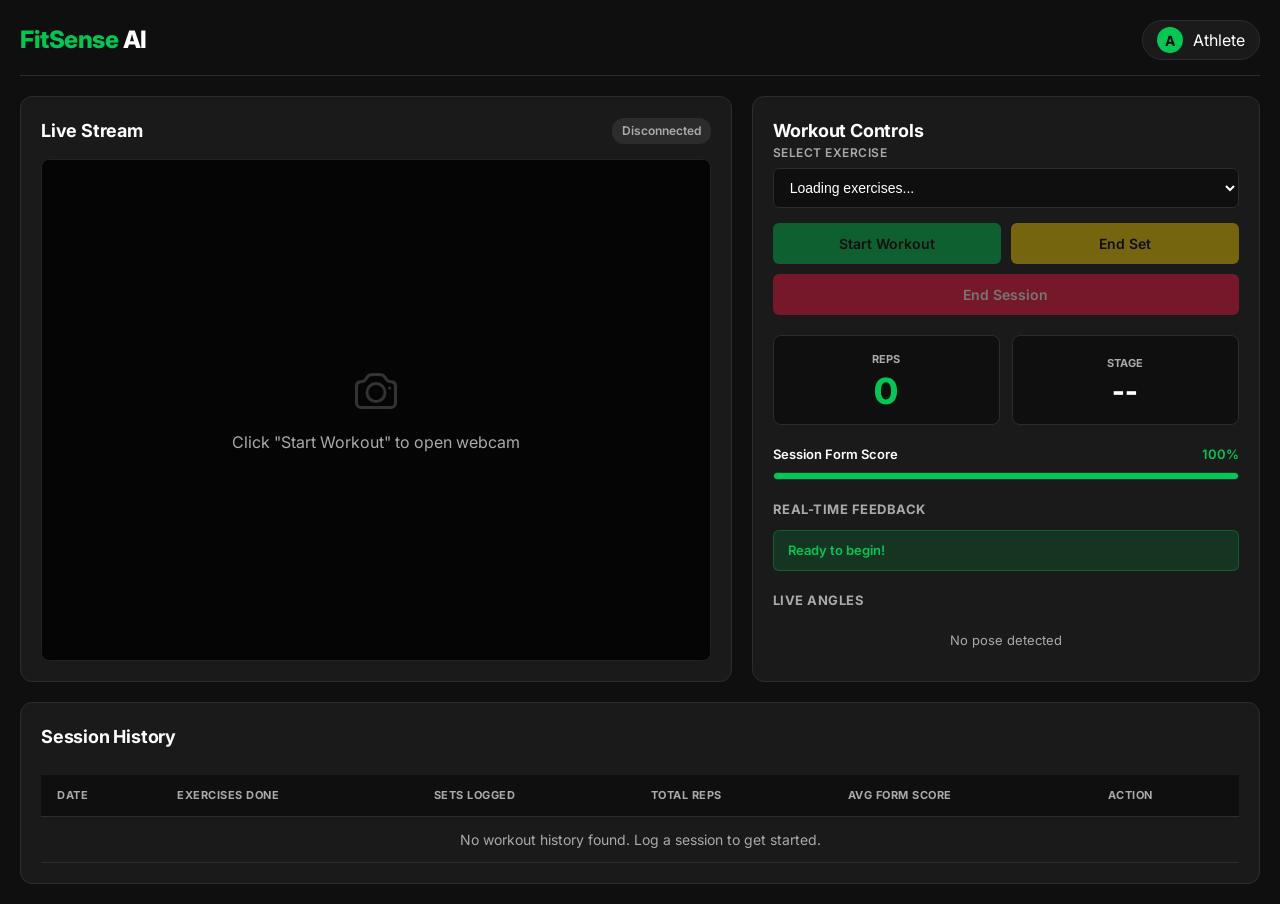
==== static/index.html @ e00c7fa8 "Phase 1: core pose detection, rep counting, config-driven exercise engine" ====
<!DOCTYPE html>
<html lang="en">
<head>
  <meta charset="UTF-8">
  <meta name="viewport" content="width=device-width, initial-scale=1.0">
  <title>FitSense AI — Core Engine & Exercise System</title>
  <link rel="preconnect" href="https://fonts.googleapis.com">
  <link rel="preconnect" href="https://fonts.gstatic.com" crossorigin>
  <link href="https://fonts.googleapis.com/css2?family=Inter:wght@300;400;500;600;700;800&display=swap" rel="stylesheet">
  <link rel="stylesheet" href="style.css">
</head>
<body>
  <div class="app-container">
    <header class="app-header">
      <div class="logo-area">
        <span class="logo-accent">FitSense</span> <span class="logo-sub">AI</span>
      </div>
      <div class="user-badge">
        <div class="avatar">A</div>
        <span id="username">Athlete</span>
      </div>
    </header>

    <main class="dashboard-grid">
      <!-- Left Column: Video stream canvas -->
      <section class="panel video-panel">
        <div class="panel-header">
          <h2>Live Stream</h2>
          <span class="status-indicator" id="streamStatus">Disconnected</span>
        </div>
        <div class="canvas-wrapper">
          <video id="video" autoplay playsinline style="display: none;"></video>
          <canvas id="canvas" width="640" height="480"></canvas>
          <div class="canvas-placeholder" id="canvasPlaceholder">
            <svg class="placeholder-icon" viewBox="0 0 24 24" fill="none" stroke="currentColor" stroke-width="1.5">
              <path stroke-linecap="round" stroke-linejoin="round" d="M6.827 6.175A2.31 2.31 0 015.186 7.23c-.38.054-.757.112-1.134.175C2.999 7.58 2.25 8.507 2.25 9.574V18a2.25 2.25 0 002.25 2.25h15A2.25 2.25 0 0021.75 18V9.574c0-1.067-.75-1.994-1.802-2.169a47.865 47.865 0 00-1.134-.175 2.31 2.31 0 01-1.64-1.055l-.822-1.316a2.192 2.192 0 00-1.736-1.039 48.774 48.774 0 00-5.232 0 2.192 2.192 0 00-1.736 1.039l-.821 1.316z" />
              <path stroke-linecap="round" stroke-linejoin="round" d="M16.5 12.75a4.5 4.5 0 11-9 0 4.5 4.5 0 019 0zM18.75 10.5h.008v.008h-.008V10.5z" />
            </svg>
            <p>Click "Start Workout" to open webcam</p>
          </div>
        </div>
      </section>

      <!-- Right Column: Stats & Controls -->
      <section class="panel control-panel">
        <div class="control-header">
          <h2>Workout Controls</h2>
        </div>
        <div class="control-group">
          <label for="exerciseSelect">Select Exercise</label>
          <select id="exerciseSelect" class="form-select">
            <option value="" disabled selected>Loading exercises...</option>
          </select>
        </div>
        <div class="action-buttons">
          <button id="startBtn" class="btn btn-success" disabled>Start Workout</button>
          <button id="endSetBtn" class="btn btn-warning" disabled>End Set</button>
          <button id="endSessionBtn" class="btn btn-danger" disabled>End Session</button>
        </div>

        <div class="stats-grid">
          <!-- Rep Counter -->
          <div class="stat-card rep-card">
            <span class="stat-label">REPS</span>
            <span class="stat-value" id="repCount">0</span>
          </div>

          <!-- Stage Indicator -->
          <div class="stat-card stage-card">
            <span class="stat-label">STAGE</span>
            <span class="stat-value" id="stageLabel">--</span>
          </div>
        </div>

        <!-- Form Score Bar -->
        <div class="form-score-section">
          <div class="form-score-header">
            <span>Session Form Score</span>
            <span id="formScorePercent" class="score-green">100%</span>
          </div>
          <div class="progress-bar-container">
            <div id="formScoreBar" class="progress-bar bar-green" style="width: 100%;"></div>
          </div>
        </div>

        <!-- Feedback Badges -->
        <div class="feedback-section">
          <h3>Real-time Feedback</h3>
          <div id="feedbackContainer" class="feedback-list">
            <div class="feedback-badge badge-green">Ready to begin!</div>
          </div>
        </div>

        <!-- Live Joint Angles -->
        <div class="angles-section">
          <h3>Live Angles</h3>
          <div id="anglesContainer" class="angles-grid">
            <span class="angle-item-placeholder">No pose detected</span>
          </div>
        </div>
      </section>
    </main>

    <!-- Session History Table -->
    <section class="panel history-panel">
      <div class="panel-header">
        <h2>Session History</h2>
      </div>
      <div class="table-responsive">
        <table class="history-table" id="historyTable">
          <thead>
            <tr>
              <th>Date</th>
              <th>Exercises Done</th>
              <th>Sets Logged</th>
              <th>Total Reps</th>
              <th>Avg Form Score</th>
              <th>Action</th>
            </tr>
          </thead>
          <tbody id="historyBody">
            <tr>
              <td colspan="6" style="text-align: center; color: #aaaaaa;">No workout history found. Log a session to get started.</td>
            </tr>
          </tbody>
        </table>
      </div>
    </section>

    <!-- Log Set Modal -->
    <div id="logSetModal" class="modal-overlay">
      <div class="modal">
        <div class="modal-header">
          <h2>Log Completed Set</h2>
        </div>
        <div class="modal-body">
          <div class="form-row">
            <div class="form-group col-6">
              <label>Exercise</label>
              <input type="text" id="modalExercise" readonly class="form-input-readonly">
            </div>
            <div class="form-group col-3">
              <label>Reps</label>
              <input type="text" id="modalReps" readonly class="form-input-readonly">
            </div>
            <div class="form-group col-3">
              <label>Form Score</label>
              <input type="text" id="modalScore" readonly class="form-input-readonly">
            </div>
          </div>

          <div class="form-group">
            <label for="weightInput">Weight (kg)</label>
            <input type="number" id="weightInput" min="0" step="0.5" value="0" class="form-input">
          </div>

          <div class="form-group">
            <div class="slider-header">
              <label for="rpeInput">Rate of Perceived Exertion (RPE: 1-10)</label>
              <span id="rpeValue">7</span>
            </div>
            <input type="range" id="rpeInput" min="1" max="10" value="7" class="form-slider">
            <div class="slider-labels">
              <span>Easy</span>
              <span>Moderate</span>
              <span>Max Effort</span>
            </div>
          </div>

          <div class="form-group checkbox-group">
            <input type="checkbox" id="painCheckbox">
            <label for="painCheckbox">Did you experience pain during this set?</label>
          </div>

          <div class="form-group" id="painLocationGroup" style="display: none;">
            <label for="painLocationInput">Pain Location / Details</label>
            <input type="text" id="painLocationInput" placeholder="e.g. Lower back, right knee" class="form-input">
          </div>
        </div>
        <div class="modal-footer">
          <button id="cancelSetBtn" class="btn btn-secondary">Discard Set</button>
          <button id="saveSetBtn" class="btn btn-success">Save Set & Continue</button>
        </div>
      </div>
    </div>

    <!-- Session Summary Modal -->
    <div id="summaryModal" class="modal-overlay">
      <div class="modal">
        <div class="modal-header">
          <h2>Workout Session Summary</h2>
        </div>
        <div class="modal-body">
          <div class="summary-stats">
            <div class="summary-stat-item">
              <span class="summary-stat-val" id="sumSets">0</span>
              <span class="summary-stat-lbl">Sets</span>
            </div>
            <div class="summary-stat-item">
              <span class="summary-stat-val" id="sumReps">0</span>
              <span class="summary-stat-lbl">Reps</span>
            </div>
            <div class="summary-stat-item">
              <span class="summary-stat-val" id="sumScore">0%</span>
              <span class="summary-stat-lbl">Avg Form</span>
            </div>
          </div>
          <div class="form-group" style="margin-top: 20px;">
            <label for="sessionNotes">Workout Notes / Reflections</label>
            <textarea id="sessionNotes" rows="3" placeholder="How did it feel today? Great energy, stiff joints?" class="form-textarea"></textarea>
          </div>
        </div>
        <div class="modal-footer">
          <button id="saveSessionBtn" class="btn btn-success">Close & Save Session</button>
        </div>
      </div>
    </div>

    <!-- Session Detail Modal -->
    <div id="detailModal" class="modal-overlay">
      <div class="modal modal-large">
        <div class="modal-header">
          <h2 id="detailTitle">Session Details</h2>
          <button class="close-btn" id="closeDetailBtn">&times;</button>
        </div>
        <div class="modal-body">
          <div class="session-meta-summary">
            <div><strong>Date:</strong> <span id="detDate"></span></div>
            <div><strong>Duration:</strong> <span id="detDuration"></span> mins</div>
            <div><strong>Avg Form Score:</strong> <span id="detForm"></span>%</div>
            <div><strong>Notes:</strong> <span id="detNotes"></span></div>
          </div>
          <h3>Completed Sets</h3>
          <div class="table-responsive">
            <table class="history-table">
              <thead>
                <tr>
                  <th>Set #</th>
                  <th>Exercise</th>
                  <th>Reps</th>
                  <th>Weight (kg)</th>
                  <th>RPE</th>
                  <th>Form Score</th>
                  <th>Pain Flag</th>
                </tr>
              </thead>
              <tbody id="detailSetsBody">
              </tbody>
            </table>
          </div>
        </div>
      </div>
    </div>

  </div>
</body>
</html>
---- static/style.css ----
/* Reset & Base Variables */
* {
  box-sizing: border-box;
  margin: 0;
  padding: 0;
}

:root {
  --bg-color: #0f0f0f;
  --panel-bg: #1a1a1a;
  --accent-color: #00c853;
  --text-main: #ffffff;
  --text-muted: #aaaaaa;
  --border-radius: 12px;
  --border-color: #2c2c2c;
  
  --color-green: #00c853;
  --color-yellow: #ffd600;
  --color-red: #ff1744;
}

body {
  font-family: 'Inter', system-ui, -apple-system, sans-serif;
  background-color: var(--bg-color);
  color: var(--text-main);
  line-height: 1.5;
  padding: 20px;
  min-height: 100vh;
}

.app-container {
  max-width: 1280px;
  margin: 0 auto;
}

/* Header */
.app-header {
  display: flex;
  justify-content: space-between;
  align-items: center;
  margin-bottom: 20px;
  padding-bottom: 15px;
  border-bottom: 1px solid var(--border-color);
}

.logo-area {
  font-size: 24px;
  font-weight: 800;
  letter-spacing: -0.5px;
}

.logo-accent {
  color: var(--accent-color);
}

.logo-sub {
  color: var(--text-main);
}

.user-badge {
  display: flex;
  align-items: center;
  gap: 10px;
  background-color: var(--panel-bg);
  padding: 6px 14px;
  border-radius: 20px;
  border: 1px solid var(--border-color);
}

.avatar {
  width: 26px;
  height: 26px;
  background-color: var(--accent-color);
  border-radius: 50%;
  display: flex;
  align-items: center;
  justify-content: center;
  font-weight: 700;
  font-size: 14px;
  color: #000;
}

/* Grid Layout */
.dashboard-grid {
  display: grid;
  grid-template-columns: 7fr 5fr;
  gap: 20px;
  margin-bottom: 20px;
}

@media (max-width: 900px) {
  .dashboard-grid {
    grid-template-columns: 1fr;
  }
}

/* Panel Styles */
.panel {
  background-color: var(--panel-bg);
  border-radius: var(--border-radius);
  border: 1px solid var(--border-color);
  padding: 20px;
  display: flex;
  flex-direction: column;
}

.panel-header {
  display: flex;
  justify-content: space-between;
  align-items: center;
  margin-bottom: 15px;
}

.panel h2 {
  font-size: 18px;
  font-weight: 700;
  letter-spacing: -0.2px;
}

/* Stream Panel Specifics */
.canvas-wrapper {
  position: relative;
  width: 100%;
  aspect-ratio: 4/3;
  background-color: #0b0b0b;
  border-radius: 8px;
  overflow: hidden;
  display: flex;
  align-items: center;
  justify-content: center;
  border: 1px solid #222;
}

#canvas {
  width: 100%;
  height: 100%;
  object-fit: cover;
}

.canvas-placeholder {
  position: absolute;
  top: 0;
  left: 0;
  width: 100%;
  height: 100%;
  display: flex;
  flex-direction: column;
  align-items: center;
  justify-content: center;
  gap: 15px;
  color: var(--text-muted);
  background-color: #050505;
  transition: opacity 0.3s;
}

.placeholder-icon {
  width: 48px;
  height: 48px;
  color: #333;
}

.status-indicator {
  font-size: 12px;
  font-weight: 600;
  padding: 4px 10px;
  border-radius: 12px;
  background-color: #2c2c2c;
  color: var(--text-muted);
}

.status-indicator.connected {
  background-color: rgba(0, 200, 83, 0.15);
  color: var(--color-green);
}

.status-indicator.tracking {
  background-color: rgba(255, 23, 68, 0.15);
  color: var(--color-red);
}

/* Control Panel Specifics */
.control-group {
  margin-bottom: 15px;
  display: flex;
  flex-direction: column;
  gap: 6px;
}

label {
  font-size: 12px;
  font-weight: 600;
  text-transform: uppercase;
  letter-spacing: 0.5px;
  color: var(--text-muted);
}

.form-select {
  background-color: #0f0f0f;
  color: var(--text-main);
  border: 1px solid var(--border-color);
  padding: 10px 12px;
  border-radius: 6px;
  font-size: 14px;
  outline: none;
  cursor: pointer;
}

.action-buttons {
  display: grid;
  grid-template-columns: 1fr 1fr;
  gap: 10px;
  margin-bottom: 20px;
}

#endSessionBtn {
  grid-column: span 2;
}

/* Button Styles */
.btn {
  font-family: inherit;
  font-weight: 600;
  font-size: 14px;
  padding: 12px;
  border-radius: 6px;
  border: none;
  cursor: pointer;
  text-align: center;
  transition: background-color 0.2s, opacity 0.2s;
  outline: none;
}

.btn:disabled {
  opacity: 0.4;
  cursor: not-allowed;
}

.btn-success {
  background-color: var(--color-green);
  color: #000;
}
.btn-success:hover:not(:disabled) {
  background-color: #00e676;
}

.btn-warning {
  background-color: var(--color-yellow);
  color: #000;
}
.btn-warning:hover:not(:disabled) {
  background-color: #ffea00;
}

.btn-danger {
  background-color: var(--color-red);
  color: #fff;
}
.btn-danger:hover:not(:disabled) {
  background-color: #ff5252;
}

.btn-secondary {
  background-color: #333333;
  color: #fff;
}
.btn-secondary:hover:not(:disabled) {
  background-color: #444;
}

/* Stats Display */
.stats-grid {
  display: grid;
  grid-template-columns: 1fr 1fr;
  gap: 12px;
  margin-bottom: 20px;
}

.stat-card {
  background-color: #0f0f0f;
  border: 1px solid var(--border-color);
  padding: 15px;
  border-radius: 8px;
  display: flex;
  flex-direction: column;
  align-items: center;
  justify-content: center;
}

.stat-label {
  font-size: 11px;
  font-weight: 700;
  color: var(--text-muted);
  margin-bottom: 5px;
}

.stat-value {
  font-size: 36px;
  font-weight: 800;
  line-height: 1;
}

.rep-card .stat-value {
  color: var(--color-green);
}

.stage-card .stat-value {
  text-transform: uppercase;
  font-size: 28px;
}

/* Progress Score Bar */
.form-score-section {
  margin-bottom: 20px;
}

.form-score-header {
  display: flex;
  justify-content: space-between;
  align-items: center;
  font-size: 13px;
  font-weight: 600;
  margin-bottom: 8px;
}

.progress-bar-container {
  width: 100%;
  height: 8px;
  background-color: #0f0f0f;
  border-radius: 4px;
  overflow: hidden;
  border: 1px solid var(--border-color);
}

.progress-bar {
  height: 100%;
  transition: width 0.3s ease;
}

.bar-green { background-color: var(--color-green); }
.bar-yellow { background-color: var(--color-yellow); }
.bar-red { background-color: var(--color-red); }

.score-green { color: var(--color-green); }
.score-yellow { color: var(--color-yellow); }
.score-red { color: var(--color-red); }

/* Feedback List */
.feedback-section {
  margin-bottom: 20px;
}

.feedback-section h3, .angles-section h3 {
  font-size: 13px;
  font-weight: 700;
  text-transform: uppercase;
  color: var(--text-muted);
  margin-bottom: 10px;
  letter-spacing: 0.5px;
}

.feedback-list {
  display: flex;
  flex-direction: column;
  gap: 8px;
}

.feedback-badge {
  padding: 10px 14px;
  border-radius: 6px;
  font-size: 13px;
  font-weight: 600;
}

.badge-green {
  background-color: rgba(0, 200, 83, 0.15);
  color: var(--color-green);
  border: 1px solid rgba(0, 200, 83, 0.3);
}

.badge-yellow {
  background-color: rgba(255, 214, 0, 0.15);
  color: var(--color-yellow);
  border: 1px solid rgba(255, 214, 0, 0.3);
}

.badge-red {
  background-color: rgba(255, 23, 68, 0.15);
  color: var(--color-red);
  border: 1px solid rgba(255, 23, 68, 0.3);
}

/* Angles Grid */
.angles-grid {
  display: grid;
  grid-template-columns: 1fr 1fr;
  gap: 8px;
}

.angle-item-placeholder {
  grid-column: span 2;
  text-align: center;
  color: var(--text-muted);
  font-size: 13px;
  padding: 10px;
}

.angle-badge {
  background-color: #0f0f0f;
  border: 1px solid var(--border-color);
  padding: 8px 12px;
  border-radius: 6px;
  display: flex;
  justify-content: space-between;
  font-size: 12px;
}

.angle-name {
  color: var(--text-muted);
  text-transform: capitalize;
}

.angle-val {
  font-weight: 700;
  color: #fff;
}

/* Table Design */
.history-panel {
  margin-top: 20px;
}

.table-responsive {
  width: 100%;
  overflow-x: auto;
}

.history-table {
  width: 100%;
  border-collapse: collapse;
  margin-top: 10px;
  font-size: 14px;
}

.history-table th, .history-table td {
  padding: 12px 16px;
  text-align: left;
  border-bottom: 1px solid var(--border-color);
}

.history-table th {
  background-color: #0f0f0f;
  font-weight: 700;
  color: var(--text-muted);
  text-transform: uppercase;
  font-size: 11px;
  letter-spacing: 0.5px;
}

.history-table tbody tr:hover {
  background-color: #222222;
}

.view-link {
  color: var(--accent-color);
  text-decoration: none;
  cursor: pointer;
  font-weight: 600;
}

.view-link:hover {
  text-decoration: underline;
}

/* Modals Overlay */
.modal-overlay {
  position: fixed;
  top: 0;
  left: 0;
  width: 100%;
  height: 100%;
  background-color: rgba(0, 0, 0, 0.8);
  display: flex;
  align-items: center;
  justify-content: center;
  opacity: 0;
  pointer-events: none;
  transition: opacity 0.2s ease-in-out;
  z-index: 1000;
}

.modal-overlay.active {
  opacity: 1;
  pointer-events: auto;
}

/* Modal Content */
.modal {
  background-color: var(--panel-bg);
  border: 1px solid var(--border-color);
  border-radius: var(--border-radius);
  width: 100%;
  max-width: 480px;
  overflow: hidden;
  display: flex;
  flex-direction: column;
}

.modal-large {
  max-width: 720px;
}

.modal-header {
  padding: 20px;
  border-bottom: 1px solid var(--border-color);
  display: flex;
  justify-content: space-between;
  align-items: center;
}

.modal-header h2 {
  font-size: 18px;
  font-weight: 700;
}

.close-btn {
  background: none;
  border: none;
  color: var(--text-muted);
  font-size: 24px;
  cursor: pointer;
  outline: none;
}

.modal-body {
  padding: 20px;
  display: flex;
  flex-direction: column;
  gap: 15px;
}

.modal-footer {
  padding: 15px 20px;
  border-top: 1px solid var(--border-color);
  background-color: #151515;
  display: flex;
  justify-content: flex-end;
  gap: 10px;
}

/* Form Elements inside Modals */
.form-row {
  display: flex;
  gap: 10px;
}

.col-6 { flex: 0 0 calc(50% - 5px); }
.col-3 { flex: 0 0 calc(25% - 5px); }

.form-group {
  display: flex;
  flex-direction: column;
  gap: 6px;
}

.form-input-readonly {
  background-color: #0f0f0f;
  color: var(--text-muted);
  border: 1px solid var(--border-color);
  padding: 10px;
  border-radius: 6px;
  font-size: 14px;
  outline: none;
  cursor: not-allowed;
}

.form-input, .form-textarea {
  background-color: #0f0f0f;
  color: #fff;
  border: 1px solid var(--border-color);
  padding: 10px;
  border-radius: 6px;
  font-size: 14px;
  outline: none;
}

.form-input:focus, .form-textarea:focus {
  border-color: var(--accent-color);
}

.checkbox-group {
  flex-direction: row;
  align-items: center;
  gap: 10px;
  cursor: pointer;
  user-select: none;
}

.checkbox-group label {
  text-transform: none;
  font-size: 14px;
  color: #fff;
  cursor: pointer;
}

/* Slider Style */
.slider-header {
  display: flex;
  justify-content: space-between;
  align-items: center;
}

#rpeValue {
  font-weight: 800;
  color: var(--color-yellow);
}

.form-slider {
  -webkit-appearance: none;
  appearance: none;
  width: 100%;
  height: 6px;
  border-radius: 3px;
  background: #333;
  outline: none;
}

.form-slider::-webkit-slider-thumb {
  -webkit-appearance: none;
  appearance: none;
  width: 18px;
  height: 18px;
  border-radius: 50%;
  background: var(--color-yellow);
  cursor: pointer;
  transition: transform 0.1s;
}

.form-slider::-webkit-slider-thumb:hover {
  transform: scale(1.2);
}

.slider-labels {
  display: flex;
  justify-content: space-between;
  font-size: 11px;
  color: var(--text-muted);
}

/* Session Summary specific stats */
.summary-stats {
  display: flex;
  justify-content: space-around;
  background-color: #0f0f0f;
  padding: 15px;
  border-radius: 8px;
  border: 1px solid var(--border-color);
}

.summary-stat-item {
  display: flex;
  flex-direction: column;
  align-items: center;
}

.summary-stat-val {
  font-size: 28px;
  font-weight: 800;
  color: var(--accent-color);
}

.summary-stat-lbl {
  font-size: 11px;
  font-weight: 600;
  text-transform: uppercase;
  color: var(--text-muted);
}

.session-meta-summary {
  display: grid;
  grid-template-columns: 1fr 1fr;
  gap: 10px;
  background-color: #0f0f0f;
  padding: 15px;
  border-radius: 8px;
  border: 1px solid var(--border-color);
  font-size: 13px;
  margin-bottom: 15px;
}
.session-meta-summary div {
  color: var(--text-muted);
}
.session-meta-summary strong {
  color: #fff;
}
#detNotes {
  grid-column: span 2;
}
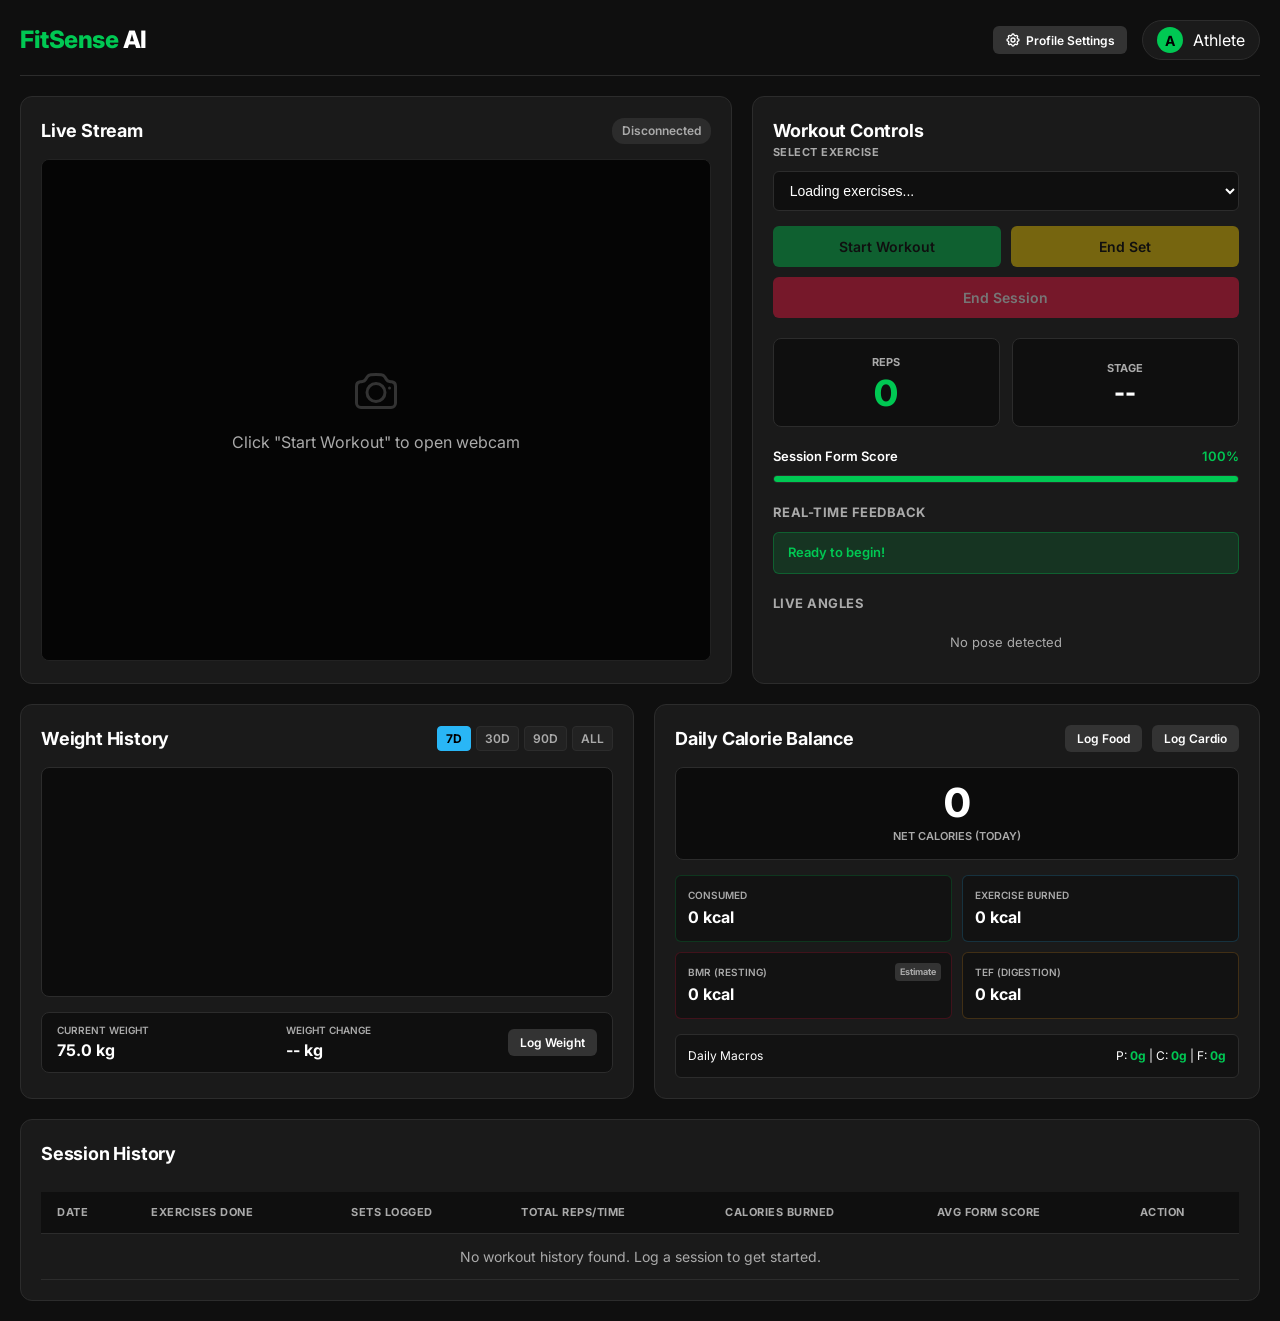
==== commit 408cb254: "Add chest, back, deadlift, triceps, biceps, shoulders exercises; fix weight chart date bug" ====
--- a/static/index.html
+++ b/static/index.html
@@ -10,14 +10,34 @@
   <link rel="stylesheet" href="style.css">
 </head>
 <body>
+  <!-- Profile Setup Alert Banner -->
+  <div class="setup-banner" id="setupBanner" style="display: none;">
+    <div class="setup-banner-content">
+      <svg class="setup-banner-icon" fill="none" viewBox="0 0 24 24" stroke="currentColor">
+        <path stroke-linecap="round" stroke-linejoin="round" stroke-width="2" d="M12 9v2m0 4h.01m-6.938 4h13.856c1.54 0 2.502-1.667 1.732-3L13.732 4c-.77-1.333-2.694-1.333-3.464 0L3.34 16c-.77 1.333.192 3 1.732 3z" />
+      </svg>
+      <span>Set your profile (Weight, Height, Age, Gender) for accurate resting BMR and workout calorie calculations.</span>
+    </div>
+    <button class="btn btn-warning btn-sm" id="bannerSetupBtn">Configure Profile</button>
+  </div>
+
   <div class="app-container">
     <header class="app-header">
       <div class="logo-area">
         <span class="logo-accent">FitSense</span> <span class="logo-sub">AI</span>
       </div>
-      <div class="user-badge">
-        <div class="avatar">A</div>
-        <span id="username">Athlete</span>
+      <div class="header-right">
+        <button class="btn btn-secondary btn-sm" id="headerProfileBtn">
+          <svg class="icon-svg" viewBox="0 0 24 24" fill="none" stroke="currentColor" stroke-width="2">
+            <path stroke-linecap="round" stroke-linejoin="round" d="M10.325 4.317c.426-1.756 2.924-1.756 3.35 0a1.724 1.724 0 002.573 1.066c1.543-.94 3.31.826 2.37 2.37a1.724 1.724 0 001.065 2.572c1.756.426 1.756 2.924 0 3.35a1.724 1.724 0 00-1.066 2.573c.94 1.543-.826 3.31-2.37 2.37a1.724 1.724 0 00-2.572 1.065c-.426 1.756-2.924 1.756-3.35 0a1.724 1.724 0 00-2.573-1.066c-1.543.94-3.31-.826-2.37-2.37a1.724 1.724 0 00-1.065-2.572c-1.756-.426-1.756-2.924 0-3.35a1.724 1.724 0 001.066-2.573c-.94-1.543.826-3.31 2.37-2.37.996.608 2.296.07 2.572-1.065z" />
+            <path stroke-linecap="round" stroke-linejoin="round" d="M15 12a3 3 0 11-6 0 3 3 0 016 0z" />
+          </svg>
+          Profile Settings
+        </button>
+        <div class="user-badge">
+          <div class="avatar" id="avatarBadge">A</div>
+          <span id="username">Athlete</span>
+        </div>
       </div>
     </header>
 
@@ -59,9 +79,9 @@
         </div>
 
         <div class="stats-grid">
-          <!-- Rep Counter -->
+          <!-- Rep / Hold Counter -->
           <div class="stat-card rep-card">
-            <span class="stat-label">REPS</span>
+            <span class="stat-label" id="repLabel">REPS</span>
             <span class="stat-value" id="repCount">0</span>
           </div>
 
@@ -100,6 +120,82 @@
         </div>
       </section>
     </main>
+
+    <!-- Daily Dashboard Board -->
+    <section class="dashboard-grid daily-dashboard-section">
+      <!-- Left Panel: Weight Tracking -->
+      <div class="panel">
+        <div class="panel-header">
+          <h2>Weight History</h2>
+          <div class="range-selector">
+            <button class="btn btn-sm btn-range active" data-days="7">7D</button>
+            <button class="btn btn-sm btn-range" data-days="30">30D</button>
+            <button class="btn btn-sm btn-range" data-days="90">90D</button>
+            <button class="btn btn-sm btn-range" data-days="all">ALL</button>
+          </div>
+        </div>
+        <div class="weight-chart-container">
+          <canvas id="weightChart" width="550" height="220"></canvas>
+        </div>
+        <div class="weight-summary-bar">
+          <div class="weight-summary-item">
+            <span class="summary-lbl">Current Weight</span>
+            <span class="summary-val" id="currentWeightDisplay">75.0 kg</span>
+          </div>
+          <div class="weight-summary-item">
+            <span class="summary-lbl">Weight Change</span>
+            <span class="summary-val" id="weightChangeDisplay">-- kg</span>
+          </div>
+          <button class="btn btn-secondary btn-sm" id="quickWeightBtn">Log Weight</button>
+        </div>
+      </div>
+
+      <!-- Right Panel: Calorie & Macro Balance Board -->
+      <div class="panel calorie-balance-panel">
+        <div class="panel-header">
+          <h2>Daily Calorie Balance</h2>
+          <div class="calorie-actions">
+            <button class="btn btn-secondary btn-sm" id="logFoodBtn">Log Food</button>
+            <button class="btn btn-secondary btn-sm" id="logCardioBtn">Log Cardio</button>
+          </div>
+        </div>
+
+        <div class="net-calories-container">
+          <span class="net-cal-val" id="netCaloriesDisplay">0</span>
+          <span class="net-cal-lbl">Net Calories (Today)</span>
+        </div>
+
+        <div class="calorie-details-grid">
+          <div class="cal-detail-card consumed-card">
+            <span class="lbl">Consumed</span>
+            <span class="val" id="calsConsumed">0 kcal</span>
+          </div>
+          <div class="cal-detail-card burned-card">
+            <span class="lbl">Exercise Burned</span>
+            <span class="val" id="calsBurned">0 kcal</span>
+          </div>
+          <div class="cal-detail-card bmr-card">
+            <span class="lbl">BMR (Resting)</span>
+            <span class="val" id="calsBmr">0 kcal</span>
+            <span class="badge-estimate">Estimate</span>
+          </div>
+          <div class="cal-detail-card tef-card">
+            <span class="lbl">TEF (Digestion)</span>
+            <span class="val" id="calsTef">0 kcal</span>
+          </div>
+        </div>
+
+        <!-- Today's Macros Bar -->
+        <div class="macros-progress-container">
+          <div class="macro-progress-header">
+            <span>Daily Macros</span>
+            <span class="macro-vals-summary">
+              P: <strong id="macroProtein">0g</strong> | C: <strong id="macroCarbs">0g</strong> | F: <strong id="macroFat">0g</strong>
+            </span>
+          </div>
+        </div>
+      </div>
+    </section>
 
     <!-- Session History Table -->
     <section class="panel history-panel">
@@ -113,14 +209,15 @@
               <th>Date</th>
               <th>Exercises Done</th>
               <th>Sets Logged</th>
-              <th>Total Reps</th>
+              <th>Total Reps/Time</th>
+              <th>Calories Burned</th>
               <th>Avg Form Score</th>
               <th>Action</th>
             </tr>
           </thead>
           <tbody id="historyBody">
             <tr>
-              <td colspan="6" style="text-align: center; color: #aaaaaa;">No workout history found. Log a session to get started.</td>
+              <td colspan="7" style="text-align: center; color: #aaaaaa;">No workout history found. Log a session to get started.</td>
             </tr>
           </tbody>
         </table>
@@ -140,7 +237,7 @@
               <input type="text" id="modalExercise" readonly class="form-input-readonly">
             </div>
             <div class="form-group col-3">
-              <label>Reps</label>
+              <label id="modalRepsLabel">Reps</label>
               <input type="text" id="modalReps" readonly class="form-input-readonly">
             </div>
             <div class="form-group col-3">
@@ -198,7 +295,11 @@
             </div>
             <div class="summary-stat-item">
               <span class="summary-stat-val" id="sumReps">0</span>
-              <span class="summary-stat-lbl">Reps</span>
+              <span class="summary-stat-lbl" id="sumRepsLabel">Reps</span>
+            </div>
+            <div class="summary-stat-item">
+              <span class="summary-stat-val" id="sumCalories">0</span>
+              <span class="summary-stat-lbl">Calories</span>
             </div>
             <div class="summary-stat-item">
               <span class="summary-stat-val" id="sumScore">0%</span>
@@ -227,6 +328,7 @@
           <div class="session-meta-summary">
             <div><strong>Date:</strong> <span id="detDate"></span></div>
             <div><strong>Duration:</strong> <span id="detDuration"></span> mins</div>
+            <div><strong>Calories Burned:</strong> <span id="detCalories"></span> kcal</div>
             <div><strong>Avg Form Score:</strong> <span id="detForm"></span>%</div>
             <div><strong>Notes:</strong> <span id="detNotes"></span></div>
           </div>
@@ -237,7 +339,7 @@
                 <tr>
                   <th>Set #</th>
                   <th>Exercise</th>
-                  <th>Reps</th>
+                  <th>Reps/Hold Time</th>
                   <th>Weight (kg)</th>
                   <th>RPE</th>
                   <th>Form Score</th>
@@ -252,6 +354,195 @@
       </div>
     </div>
 
+    <!-- Profile Settings Modal -->
+    <div id="profileModal" class="modal-overlay">
+      <div class="modal">
+        <div class="modal-header">
+          <h2>User Profile Settings</h2>
+          <button class="close-btn" id="closeProfileBtn">&times;</button>
+        </div>
+        <div class="modal-body">
+          <div class="form-group">
+            <label for="profileName">Name</label>
+            <input type="text" id="profileName" placeholder="Athlete" class="form-input">
+          </div>
+          <div class="form-row">
+            <div class="form-group col-6">
+              <label for="profileAge">Age (Years)</label>
+              <input type="number" id="profileAge" min="1" max="120" class="form-input">
+            </div>
+            <div class="form-group col-6">
+              <label for="profileSex">Biological Sex</label>
+              <select id="profileSex" class="form-select">
+                <option value="male">Male</option>
+                <option value="female">Female</option>
+                <option value="unspecified">Unspecified / Other</option>
+              </select>
+            </div>
+          </div>
+          <div class="form-row">
+            <div class="form-group col-6">
+              <label for="profileWeight">Weight (kg)</label>
+              <input type="number" id="profileWeight" step="0.1" min="10" max="500" class="form-input">
+            </div>
+            <div class="form-group col-6">
+              <label for="profileHeight">Height (cm)</label>
+              <input type="number" id="profileHeight" step="0.5" min="50" max="300" class="form-input">
+            </div>
+          </div>
+          <div class="form-group">
+            <label for="profileGoal">Fitness Goal</label>
+            <input type="text" id="profileGoal" placeholder="e.g. Fat loss, build muscle" class="form-input">
+          </div>
+        </div>
+        <div class="modal-footer">
+          <button id="saveProfileBtn" class="btn btn-success">Save Profile Settings</button>
+        </div>
+      </div>
+    </div>
+
+    <!-- Quick Weight Modal -->
+    <div id="weightModal" class="modal-overlay">
+      <div class="modal">
+        <div class="modal-header">
+          <h2>Log Weight</h2>
+          <button class="close-btn" id="closeWeightBtn">&times;</button>
+        </div>
+        <div class="modal-body">
+          <div class="form-group">
+            <label for="quickWeightInput">Weight (kg)</label>
+            <input type="number" id="quickWeightInput" step="0.1" min="10" max="500" class="form-input">
+          </div>
+          <div class="form-group">
+            <label for="quickWeightDate">Date</label>
+            <input type="date" id="quickWeightDate" class="form-input">
+          </div>
+        </div>
+        <div class="modal-footer">
+          <button id="saveWeightBtn" class="btn btn-success">Save Entry</button>
+        </div>
+      </div>
+    </div>
+
+    <!-- Log Food / Nutrition Modal -->
+    <div id="foodModal" class="modal-overlay">
+      <div class="modal">
+        <div class="modal-header">
+          <h2>Log Food Consumption</h2>
+          <button class="close-btn" id="closeFoodBtn">&times;</button>
+        </div>
+        <div class="modal-body">
+          <div class="form-group">
+            <label for="foodDate">Date</label>
+            <input type="date" id="foodDate" class="form-input">
+          </div>
+          <div class="form-group">
+            <label for="foodCalories">Total Calories (kcal)</label>
+            <input type="number" id="foodCalories" min="0" placeholder="e.g. 650" class="form-input">
+          </div>
+          <div class="form-row">
+            <div class="form-group col-3">
+              <label for="foodProtein">Protein (g)</label>
+              <input type="number" id="foodProtein" min="0" value="0" class="form-input">
+            </div>
+            <div class="form-group col-3">
+              <label for="foodCarbs">Carbs (g)</label>
+              <input type="number" id="foodCarbs" min="0" value="0" class="form-input">
+            </div>
+            <div class="form-group col-3">
+              <label for="foodFat">Fat (g)</label>
+              <input type="number" id="foodFat" min="0" value="0" class="form-input">
+            </div>
+          </div>
+        </div>
+        <div class="modal-footer">
+          <button id="saveFoodBtn" class="btn btn-success">Save Log</button>
+        </div>
+      </div>
+    </div>
+
+    <!-- Log Cardio Modal -->
+    <div id="cardioModal" class="modal-overlay">
+      <div class="modal">
+        <div class="modal-header">
+          <h2>Log Cardio Workout</h2>
+          <button class="close-btn" id="closeCardioBtn">&times;</button>
+        </div>
+        <div class="modal-body">
+          <!-- Mode Tabs -->
+          <div class="cardio-tabs">
+            <button class="cardio-tab-btn active" id="tabDurationBtn">Estimate by Duration</button>
+            <button class="cardio-tab-btn" id="tabDirectBtn">Log Direct Calories</button>
+          </div>
+          
+          <div class="form-group">
+            <label for="cardioDate">Date</label>
+            <input type="date" id="cardioDate" class="form-input">
+          </div>
+
+          <!-- Mode 1: Duration estimation panel -->
+          <div id="panelDuration">
+            <div class="form-row">
+              <div class="form-group col-6">
+                <label for="cardioPresetSelect">Activity Type</label>
+                <select id="cardioPresetSelect" class="form-select">
+                  <option value="Running">Running (Estimated MET 9.8)</option>
+                  <option value="Cycling">Cycling (Estimated MET 7.5)</option>
+                  <option value="Swimming">Swimming (Estimated MET 7.0)</option>
+                  <option value="Walking">Walking (Estimated MET 3.5)</option>
+                  <option value="Sports">Active Sports (Estimated MET 8.0)</option>
+                  <option value="Other">Other (Custom MET)</option>
+                </select>
+              </div>
+              <div class="form-group col-6">
+                <label for="cardioDuration">Duration (Minutes)</label>
+                <input type="number" id="cardioDuration" min="1" value="30" class="form-input">
+              </div>
+            </div>
+            <div class="form-group" id="customMetGroup" style="display: none;">
+              <label for="cardioCustomMet">Custom MET Value</label>
+              <input type="number" id="cardioCustomMet" step="0.1" value="5.0" class="form-input">
+            </div>
+            <div class="cardio-estimation-box">
+              <span class="est-lbl">Estimated Calorie Burn</span>
+              <span class="est-val" id="cardioEstimatedDisplay">0 kcal</span>
+            </div>
+            <div class="form-group checkbox-group" style="margin-top: 10px;">
+              <input type="checkbox" id="overrideCalorieCheckbox">
+              <label for="overrideCalorieCheckbox">Override estimated calories?</label>
+            </div>
+            <div class="form-group" id="overrideCalorieGroup" style="display: none;">
+              <label for="cardioOverrideVal">Burned Calories (kcal)</label>
+              <input type="number" id="cardioOverrideVal" class="form-input">
+            </div>
+          </div>
+
+          <!-- Mode 2: Direct Calories panel -->
+          <div id="panelDirect" style="display: none;">
+            <div class="form-group">
+              <label for="cardioActivityName">Activity Name</label>
+              <input type="text" id="cardioActivityName" placeholder="e.g. Treadmill Run, Elliptical" class="form-input">
+            </div>
+            <div class="form-row">
+              <div class="form-group col-6">
+                <label for="cardioDirectCalories">Calories Burned (kcal)</label>
+                <input type="number" id="cardioDirectCalories" placeholder="e.g. 420" class="form-input">
+              </div>
+              <div class="form-group col-6">
+                <label for="cardioDirectDuration">Duration (Mins) - Optional</label>
+                <input type="number" id="cardioDirectDuration" placeholder="Optional" class="form-input">
+              </div>
+            </div>
+          </div>
+
+        </div>
+        <div class="modal-footer">
+          <button id="saveCardioBtn" class="btn btn-success">Save Cardio Entry</button>
+        </div>
+      </div>
+    </div>
+
   </div>
+  <script src="app.js"></script>
 </body>
 </html>
--- a/static/style.css
+++ b/static/style.css
@@ -17,6 +17,8 @@
   --color-green: #00c853;
   --color-yellow: #ffd600;
   --color-red: #ff1744;
+  --color-blue: #29b6f6;
+  --color-orange: #ffa726;
 }
 
 body {
@@ -28,6 +30,35 @@
   min-height: 100vh;
 }
 
+/* Alert Banner */
+.setup-banner {
+  background-color: var(--color-yellow);
+  color: #000000;
+  padding: 10px 20px;
+  border-radius: 8px;
+  margin-bottom: 20px;
+  display: flex;
+  justify-content: space-between;
+  align-items: center;
+  gap: 15px;
+  font-weight: 600;
+  font-size: 14px;
+  box-shadow: 0 4px 15px rgba(255, 214, 0, 0.15);
+}
+
+.setup-banner-content {
+  display: flex;
+  align-items: center;
+  gap: 10px;
+}
+
+.setup-banner-icon {
+  width: 20px;
+  height: 20px;
+  flex-shrink: 0;
+}
+
+/* App Container */
 .app-container {
   max-width: 1280px;
   margin: 0 auto;
@@ -55,6 +86,12 @@
 
 .logo-sub {
   color: var(--text-main);
+}
+
+.header-right {
+  display: flex;
+  align-items: center;
+  gap: 15px;
 }
 
 .user-badge {
@@ -78,6 +115,13 @@
   font-weight: 700;
   font-size: 14px;
   color: #000;
+}
+
+.icon-svg {
+  width: 16px;
+  height: 16px;
+  margin-right: 5px;
+  vertical-align: middle;
 }
 
 /* Grid Layout */
@@ -117,7 +161,7 @@
   letter-spacing: -0.2px;
 }
 
-/* Stream Panel Specifics */
+/* Video Panel */
 .canvas-wrapper {
   position: relative;
   width: 100%;
@@ -178,7 +222,7 @@
   color: var(--color-red);
 }
 
-/* Control Panel Specifics */
+/* Control Panel */
 .control-group {
   margin-bottom: 15px;
   display: flex;
@@ -187,11 +231,12 @@
 }
 
 label {
-  font-size: 12px;
-  font-weight: 600;
+  font-size: 11px;
+  font-weight: 700;
   text-transform: uppercase;
   letter-spacing: 0.5px;
   color: var(--text-muted);
+  margin-bottom: 4px;
 }
 
 .form-select {
@@ -203,6 +248,7 @@
   font-size: 14px;
   outline: none;
   cursor: pointer;
+  width: 100%;
 }
 
 .action-buttons {
@@ -216,7 +262,7 @@
   grid-column: span 2;
 }
 
-/* Button Styles */
+/* Buttons */
 .btn {
   font-family: inherit;
   font-weight: 600;
@@ -228,6 +274,14 @@
   text-align: center;
   transition: background-color 0.2s, opacity 0.2s;
   outline: none;
+  display: inline-flex;
+  align-items: center;
+  justify-content: center;
+}
+
+.btn-sm {
+  padding: 6px 12px;
+  font-size: 12px;
 }
 
 .btn:disabled {
@@ -267,7 +321,7 @@
   background-color: #444;
 }
 
-/* Stats Display */
+/* Stats Displays */
 .stats-grid {
   display: grid;
   grid-template-columns: 1fr 1fr;
@@ -291,6 +345,7 @@
   font-weight: 700;
   color: var(--text-muted);
   margin-bottom: 5px;
+  text-transform: uppercase;
 }
 
 .stat-value {
@@ -305,10 +360,10 @@
 
 .stage-card .stat-value {
   text-transform: uppercase;
-  font-size: 28px;
-}
-
-/* Progress Score Bar */
+  font-size: 24px;
+}
+
+/* Form Score Bar */
 .form-score-section {
   margin-bottom: 20px;
 }
@@ -424,7 +479,7 @@
   color: #fff;
 }
 
-/* Table Design */
+/* Session History Table */
 .history-panel {
   margin-top: 20px;
 }
@@ -478,7 +533,7 @@
   left: 0;
   width: 100%;
   height: 100%;
-  background-color: rgba(0, 0, 0, 0.8);
+  background-color: rgba(0, 0, 0, 0.85);
   display: flex;
   align-items: center;
   justify-content: center;
@@ -547,7 +602,7 @@
   gap: 10px;
 }
 
-/* Form Elements inside Modals */
+/* Form Layouts inside Modals */
 .form-row {
   display: flex;
   gap: 10px;
@@ -600,9 +655,10 @@
   font-size: 14px;
   color: #fff;
   cursor: pointer;
-}
-
-/* Slider Style */
+  margin-bottom: 0;
+}
+
+/* Slider */
 .slider-header {
   display: flex;
   justify-content: space-between;
@@ -646,7 +702,7 @@
   color: var(--text-muted);
 }
 
-/* Session Summary specific stats */
+/* Session Summary stats */
 .summary-stats {
   display: flex;
   justify-content: space-around;
@@ -663,13 +719,13 @@
 }
 
 .summary-stat-val {
-  font-size: 28px;
+  font-size: 26px;
   font-weight: 800;
   color: var(--accent-color);
 }
 
 .summary-stat-lbl {
-  font-size: 11px;
+  font-size: 10px;
   font-weight: 600;
   text-transform: uppercase;
   color: var(--text-muted);
@@ -695,3 +751,239 @@
 #detNotes {
   grid-column: span 2;
 }
+
+/* ==================== PART 2 ADDITIONS ==================== */
+
+/* Daily Dashboard panels */
+.daily-dashboard-section {
+  margin-top: 20px;
+  grid-template-columns: 1fr 1fr;
+}
+
+.range-selector {
+  display: flex;
+  gap: 5px;
+}
+
+.btn-range {
+  background-color: #222;
+  color: var(--text-muted);
+  border: 1px solid var(--border-color);
+  padding: 4px 8px;
+  border-radius: 4px;
+}
+
+.btn-range.active {
+  background-color: var(--color-blue);
+  color: #000;
+  border-color: var(--color-blue);
+  font-weight: 700;
+}
+
+.weight-chart-container {
+  background-color: #0c0c0c;
+  border-radius: 8px;
+  border: 1px solid var(--border-color);
+  padding: 10px;
+  height: 230px;
+  display: flex;
+  justify-content: center;
+  align-items: center;
+  margin-bottom: 15px;
+}
+
+.weight-summary-bar {
+  display: flex;
+  justify-content: space-between;
+  align-items: center;
+  background-color: #0f0f0f;
+  padding: 10px 15px;
+  border-radius: 8px;
+  border: 1px solid var(--border-color);
+}
+
+.weight-summary-item {
+  display: flex;
+  flex-direction: column;
+}
+
+.summary-lbl {
+  font-size: 10px;
+  font-weight: 600;
+  color: var(--text-muted);
+  text-transform: uppercase;
+}
+
+.summary-val {
+  font-size: 16px;
+  font-weight: 700;
+}
+
+/* Calorie Balance Board */
+.calorie-actions {
+  display: flex;
+  gap: 10px;
+}
+
+.net-calories-container {
+  display: flex;
+  flex-direction: column;
+  align-items: center;
+  justify-content: center;
+  padding: 15px;
+  background-color: #0c0c0c;
+  border-radius: 8px;
+  border: 1px solid var(--border-color);
+  margin-bottom: 15px;
+}
+
+.net-cal-val {
+  font-size: 40px;
+  font-weight: 800;
+  line-height: 1;
+}
+
+.net-cal-val.surplus {
+  color: var(--color-orange);
+}
+
+.net-cal-val.deficit {
+  color: var(--color-blue);
+}
+
+.net-cal-lbl {
+  font-size: 11px;
+  font-weight: 600;
+  text-transform: uppercase;
+  color: var(--text-muted);
+  margin-top: 5px;
+}
+
+.calorie-details-grid {
+  display: grid;
+  grid-template-columns: 1fr 1fr;
+  gap: 10px;
+}
+
+.cal-detail-card {
+  background-color: #121212;
+  border: 1px solid var(--border-color);
+  padding: 12px;
+  border-radius: 6px;
+  display: flex;
+  flex-direction: column;
+  position: relative;
+}
+
+.cal-detail-card .lbl {
+  font-size: 10px;
+  font-weight: 600;
+  color: var(--text-muted);
+  text-transform: uppercase;
+}
+
+.cal-detail-card .val {
+  font-size: 16px;
+  font-weight: 700;
+  color: #fff;
+  margin-top: 2px;
+}
+
+.badge-estimate {
+  position: absolute;
+  top: 10px;
+  right: 10px;
+  font-size: 9px;
+  font-weight: 700;
+  background-color: #333;
+  color: var(--text-muted);
+  padding: 2px 5px;
+  border-radius: 4px;
+}
+
+.tef-card {
+  border-color: rgba(255, 167, 38, 0.2);
+}
+.bmr-card {
+  border-color: rgba(255, 23, 68, 0.2);
+}
+.consumed-card {
+  border-color: rgba(0, 200, 83, 0.2);
+}
+.burned-card {
+  border-color: rgba(41, 182, 246, 0.2);
+}
+
+/* Macros bar info */
+.macros-progress-container {
+  margin-top: 15px;
+  background-color: #121212;
+  border: 1px solid var(--border-color);
+  padding: 12px;
+  border-radius: 6px;
+}
+
+.macro-progress-header {
+  display: flex;
+  justify-content: space-between;
+  align-items: center;
+  font-size: 12px;
+}
+
+.macro-vals-summary strong {
+  color: var(--accent-color);
+}
+
+/* Cardio log modal tab selectors */
+.cardio-tabs {
+  display: flex;
+  background-color: #0f0f0f;
+  border: 1px solid var(--border-color);
+  border-radius: 6px;
+  overflow: hidden;
+  margin-bottom: 15px;
+}
+
+.cardio-tab-btn {
+  flex: 1;
+  background: none;
+  border: none;
+  padding: 10px;
+  color: var(--text-muted);
+  font-size: 13px;
+  font-weight: 600;
+  cursor: pointer;
+  text-align: center;
+  transition: background-color 0.2s, color 0.2s;
+  outline: none;
+}
+
+.cardio-tab-btn.active {
+  background-color: #2c2c2c;
+  color: #fff;
+}
+
+.cardio-estimation-box {
+  background-color: #0f0f0f;
+  padding: 12px;
+  border-radius: 6px;
+  border: 1px solid var(--border-color);
+  display: flex;
+  flex-direction: column;
+  align-items: center;
+  justify-content: center;
+  margin-top: 12px;
+}
+
+.est-lbl {
+  font-size: 10px;
+  color: var(--text-muted);
+  text-transform: uppercase;
+}
+
+.est-val {
+  font-size: 20px;
+  font-weight: 800;
+  color: var(--color-green);
+  margin-top: 2px;
+}
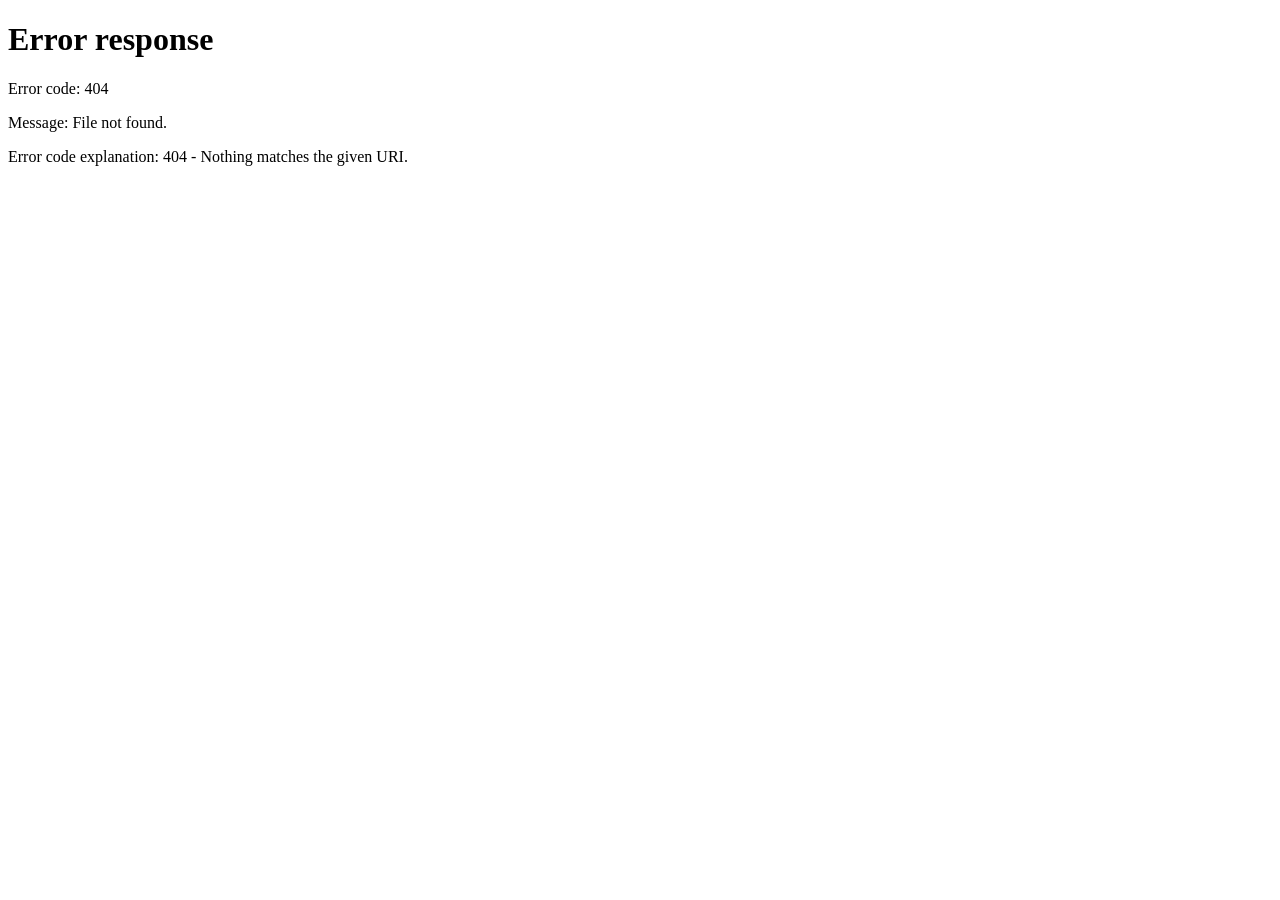
==== commit 80929738: "Add basic auth, user registration, refactor hardcoded user_id, add minimal admin dashboard" ====
--- a/static/index.html
+++ b/static/index.html
@@ -27,6 +27,9 @@
         <span class="logo-accent">FitSense</span> <span class="logo-sub">AI</span>
       </div>
       <div class="header-right">
+        <a href="/admin" class="btn btn-secondary btn-sm" id="adminHeaderBtn" style="display: none; margin-right: 8px; text-decoration: none;">
+          Admin View
+        </a>
         <button class="btn btn-secondary btn-sm" id="headerProfileBtn">
           <svg class="icon-svg" viewBox="0 0 24 24" fill="none" stroke="currentColor" stroke-width="2">
             <path stroke-linecap="round" stroke-linejoin="round" d="M10.325 4.317c.426-1.756 2.924-1.756 3.35 0a1.724 1.724 0 002.573 1.066c1.543-.94 3.31.826 2.37 2.37a1.724 1.724 0 001.065 2.572c1.756.426 1.756 2.924 0 3.35a1.724 1.724 0 00-1.066 2.573c.94 1.543-.826 3.31-2.37 2.37a1.724 1.724 0 00-2.572 1.065c-.426 1.756-2.924 1.756-3.35 0a1.724 1.724 0 00-2.573-1.066c-1.543.94-3.31-.826-2.37-2.37a1.724 1.724 0 00-1.065-2.572c-1.756-.426-1.756-2.924 0-3.35a1.724 1.724 0 001.066-2.573c-.94-1.543.826-3.31 2.37-2.37.996.608 2.296.07 2.572-1.065z" />
@@ -38,6 +41,9 @@
           <div class="avatar" id="avatarBadge">A</div>
           <span id="username">Athlete</span>
         </div>
+        <button class="btn btn-danger btn-sm" id="logoutBtn" style="margin-left: 10px;">
+          Log Out
+        </button>
       </div>
     </header>
 
@@ -238,7 +244,7 @@
             </div>
             <div class="form-group col-3">
               <label id="modalRepsLabel">Reps</label>
-              <input type="text" id="modalReps" readonly class="form-input-readonly">
+              <input type="number" id="modalReps" min="0" step="1" required class="form-input">
             </div>
             <div class="form-group col-3">
               <label>Form Score</label>
@@ -248,7 +254,18 @@
 
           <div class="form-group">
             <label for="weightInput">Weight (kg)</label>
-            <input type="number" id="weightInput" min="0" step="0.5" value="0" class="form-input">
+            <div style="display: flex; gap: 8px;">
+              <input type="number" id="weightInput" min="0" step="0.5" value="0" class="form-input" style="flex: 1;">
+              <select id="weightModeSelect" class="form-input" style="width: 120px;">
+                <option value="total">Total</option>
+                <option value="per_side">Per Side</option>
+              </select>
+            </div>
+          </div>
+
+          <div class="form-group">
+            <label for="setDurationInput">Set Duration (seconds) <span style="font-size: 0.85em; color: #888;">(optional)</span></label>
+            <input type="number" id="setDurationInput" min="0" step="0.1" placeholder="e.g. 30" class="form-input">
           </div>
 
           <div class="form-group">
